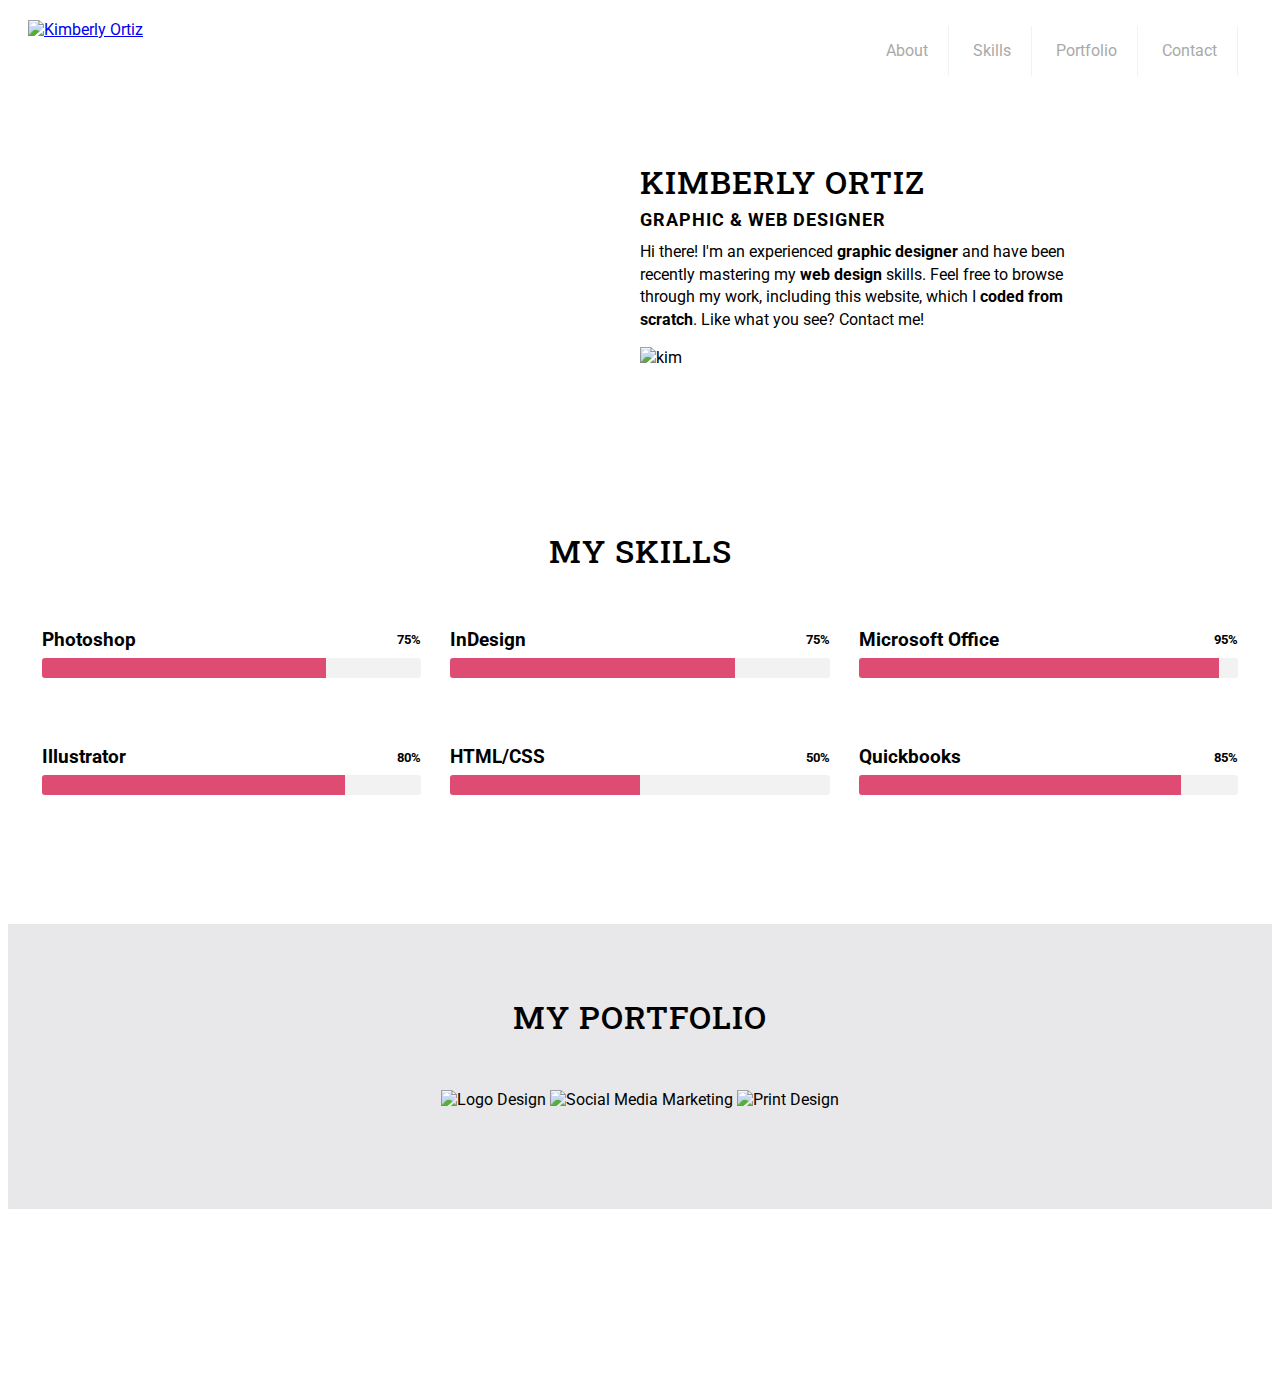
==== index.html @ 15cd3c73 "Merge pull request #1 from Julian1729/juliansedits" ====
<!DOCTYPE html>
<html>
  <head>
    <meta charset="utf-8" />
    <title>Kimberly Ortiz</title>
    <meta
      name="description"
      content="Welcome to my online site. Browse through my portfolio, see my skills and find out how to contact me!"
    />

    <link rel="shortcut icon" href="favicon.ico" type="image/x-icon" />

    <!-- <link rel="stylesheet" href="/assets/css/reset.css"> -->
    <link rel="stylesheet" href="/assets/css/webfolio.css" />

    <link
      href="https://fonts.googleapis.com/css?family=Roboto"
      rel="stylesheet"
    />

    <link
    href="https://fonts.googleapis.com/css?family=Roboto+Slab:100,300,400,500,700"
    /rel="stylesheet">

    <meta name="theme-color" content="#fafafa" />
    <!-- ^ what's this? -->
  </head>

  <body>
    <div id="site-wrapper">
      <header>
        <div id="top_bar" class="top_bar">
          <div class="logo">
            <a href="/">
              <img
                src="http://kimberlyortiz.com/wp-content/uploads/2020/04/KimHeader.png"
                title="Kimberly Ortiz"
                height="60px"
                alt="Kimberly Ortiz"
              />
            </a>
          </div>
          <div class="menu_wrapper">
            <nav id="menu">
              <ul class="main_menu">
                <li class="menu_item">
                  <a href="#about">
                    <span>About</span>
                  </a>
                </li>
                <li class="menu_item">
                  <a href="#skills">
                    <span>Skills</span>
                  </a>
                </li>
                <li class="menu_item">
                  <a href="#portfolio">
                    <span>Portfolio</span>
                  </a>
                </li>

                <li>
                  <a href="#contact">
                    <span>Contact</span>
                  </a>
                </li>
              </ul>
            </nav>
          </div>
        </div>
      </header>

      <div id="content">
        <div class="sections_group">
          <div class="about" id="about">
            <div class="parallax_text">
              <h1>KIMBERLY ORTIZ</h1>
              <h2>GRAPHIC & WEB DESIGNER</h2>
              <p>
                Hi there! I'm an experienced
                <b>graphic designer</b>
                and have been recently mastering my
                <b>web design</b>
                skills. Feel free to browse through my work, including this
                website, which I
                <b>coded from scratch</b>. Like what you see? Contact me!
              </p>
              <img
                src="http://kimberlyortiz.com/wp-content/uploads/2020/04/KimSignature.png"
                alt="kim"
                class="signature"
              />
            </div>
            <div class="parallax"></div>
          </div>

          <div
            class="my_skills"
            id="skills"
            style="padding-bottom:50px; padding-top:50px;"
          >
            <h1>MY SKILLS</h1>
            <div class="skills_section">
              <div class="skills_column">
                <ul class="skills_bars">
                  <li>
                    <h3>Photoshop</h3>
                    <h5 class="percent">75%</h5>
                    <div class="bar">
                      <span class="progress75" style="width:75%;"></span>
                    </div>
                  </li>
                  <li>
                    <h3>Illustrator</h3>
                    <h5 class="percent">80%</h5>
                    <div class="bar">
                      <span class="progress80" style="width:80%;"></span>
                    </div>
                  </li>
                </ul>
              </div>
              <div class="skills_column">
                <ul class="skills_bars">
                  <li>
                    <h3>InDesign</h3>
                    <h5 class="percent">75%</h5>
                    <div class="bar">
                      <span class="progress75" style="width:75%;"></span>
                    </div>
                  </li>
                  <li>
                    <h3>HTML/CSS</h3>
                    <h5 class="percent">50%</h5>
                    <div class="bar">
                      <span class="progress50" style="width:50%;"></span>
                    </div>
                  </li>
                </ul>
              </div>
              <div class="skills_column">
                <ul class="skills_bars">
                  <li>
                    <h3>Microsoft Office</h3>
                    <h5 class="percent">95%</h5>
                    <div class="bar">
                      <span class="progress95" style="width:95%;"></span>
                    </div>
                  </li>
                  <li>
                    <h3>Quickbooks</h3>
                    <h5 class="percent">85%</h5>
                    <div class="bar">
                      <span class="progress85" style="width:85%;"></span>
                    </div>
                  </li>
                </ul>
              </div>
            </div>
          </div>
        </div>
        <div
          class="my_portfolio"
          id="portfolio"
          style="padding-bottom:100px; padding-top:50px;"
        >
          <h1>My Portfolio</h1>
          <div class="portfolio_grid">
            <div class="portfolio_container">
              <a href="www.google.com"></a>
              <img
                src="http://kimberlyortiz.com/wp-content/uploads/2020/04/PortfolioItem1.jpg"
                alt="Logo Design"
                class="portfolio_image"
              />
              <div class="portfolio_overlay">
                <div class="item_text">Logo Design</div>
              </div>
            </div>
            <div class="portfolio_container">
              <a href="www.google.com"></a>
              <img
                src="http://kimberlyortiz.com/wp-content/uploads/2020/04/PortfolioItem-2.jpg"
                alt="Social Media Marketing"
                class="portfolio_image"
              />
              <div class="portfolio_overlay">
                <div class="item_text">Social Media Marketing</div>
              </div>
            </div>
            <div class="portfolio_container">
              <a href="www.google.com"></a>
              <img
                src="http://kimberlyortiz.com/wp-content/uploads/2020/04/PortfolioItem3.jpg"
                alt="Print Design"
                class="portfolio_image"
              />
              <div class="portfolio_overlay">
                <div class="item_text">Print Design</div>
              </div>
            </div>
          </div>
        </div>
      </div>
    </div>
  </body>
</html>
---- assets/css/webfolio.css ----
* {
  font-family: "Roboto";
}

html {
  scroll-behavior: smooth;
}

ul {
  list-style: none;
  overflow: hidden;
}

.logo {
  float: left;
  padding: 20px 20px;
}

.main_menu {
  text-align: right;
  padding-right: 50px;
}

li {
  display: inline-block;
}

li a {
  text-decoration: none;
  color: #a9a9a9;
  display: block;
  text-align: center;
  padding: 20px 20px;
  border-right: solid;
  border-right-width: 1px;
  line-height: 10px;
  border-color: rgba(0, 0, 0, 0.05);
  vertical-align: center;
  margin-top: 10px;
}

li a:hover {
  color: #fff;
  background-color: #df4c73;
}

.top_bar {
  position: fixed;
  top: 0;
  width: 100%;
  background-color: white;
  z-index: 999;
}

.parallax {
  background-image: url("http://kimberlyortiz.com/wp-content/uploads/2020/04/header.jpeg  ");
  min-height: 450px;
  background-attachment: fixed;
  background-position: center;
  background-repeat: no-repeat;
  background-size: cover;
  margin: 0;
}

.parallax_text {
  position: absolute;
  /* z-index: 1000; */
  /* ^ this was causing the overlap issue */
  top: 150px;
  left: 50%;
  margin-right: 15%;
  line-height: 140%;
}

h1 {
  font-family: "Roboto Slab";
  font-weight: 500;
  letter-spacing: 1px;
}

h2 {
  font: "Roboto";
  font-size: 18px;
  line-height: 10px;
  letter-spacing: 1px;
}

.signature {
  width: 100px;
}

.my_skills h1 {
  text-align: center;
}

.skills_section {
  margin-left: auto;
  margin-right: auto;
  width: 100%;
  text-align: center;
}

.skills_column {
  width: 30%;
  display: inline-block;
  position: relative;
  padding: 1%;
  padding-top: 0;
}

.skills_column ul {
  padding: 0;
}

.skills_bars ul {
  margin: 0;
  list-style: none;
}
.skills_bars li {
  width: 100%;
  padding-bottom: 50px;
}

h3 {
  margin-bottom: 7px;
  float: left;
}

.bar {
  position: relative;
  width: 100%;
  height: 20px;
  border-radius: 3px;
  overflow: hidden;
  box-sizing: border-box;
  background: rgba(0, 0, 0, 0.05);
}

h5 {
  text-align: right;
  margin-bottom: 0;
}

.progress75 {
  background-color: #df4c73;
  display: block;
  height: 100%;
  -webkit-animation: progressBar75 3s ease-in-out;
  -webkit-animation-fill-mode: both;
  -moz-animation: progressBar 3s ease-in-out;
  -moz-animation-fill-mode: both;
}

@-webkit-keyframes progressBar75 {
  0% {
    width: 0;
  }
  100% {
    width: 75%;
  }
}

@-moz-keyframes progressBar75 {
  0% {
    width: 0;
  }
  100% {
    width: 75%;
  }
}

.progress95 {
  background-color: #df4c73;
  display: block;
  height: 100%;
  -webkit-animation: progressBar95 3s ease-in-out;
  -webkit-animation-fill-mode: both;
  -moz-animation: progressBar95 3s ease-in-out;
  -moz-animation-fill-mode: both;
}

@-webkit-keyframes progressBar95 {
  0% {
    width: 0;
  }
  100% {
    width: 95%;
  }
}

@-moz-keyframes progressBar95 {
  0% {
    width: 0;
  }
  100% {
    width: 95%;
  }
}

.progress80 {
  background-color: #df4c73;
  display: block;
  height: 100%;
  -webkit-animation: progressBar80 3s ease-in-out;
  -webkit-animation-fill-mode: both;
  -moz-animation: progressBar80 3s ease-in-out;
  -moz-animation-fill-mode: both;
}

@-webkit-keyframes progressBar80 {
  0% {
    width: 0;
  }
  100% {
    width: 80%;
  }
}

@-moz-keyframes progressBar80 {
  0% {
    width: 0;
  }
  100% {
    width: 80%;
  }
}

.progress50 {
  background-color: #df4c73;
  display: block;
  height: 100%;
  -webkit-animation: progressBar50 3s ease-in-out;
  -webkit-animation-fill-mode: both;
  -moz-animation: progressBar50 3s ease-in-out;
  -moz-animation-fill-mode: both;
}

@-webkit-keyframes progressBar50 {
  0% {
    width: 0;
  }
  100% {
    width: 50%;
  }
}

@-moz-keyframes progressBar50 {
  0% {
    width: 0;
  }
  100% {
    width: 50%;
  }
}

.progress85 {
  background-color: #df4c73;
  display: block;
  height: 100%;
  -webkit-animation: progressBar85 3s ease-in-out;
  -webkit-animation-fill-mode: both;
  -moz-animation: progressBar85 3s ease-in-out;
  -moz-animation-fill-mode: both;
}

@-webkit-keyframes progressBar85 {
  0% {
    width: 0;
  }
  100% {
    width: 85%;
  }
}

@-moz-keyframes progressBar85 {
  0% {
    width: 0;
  }
  100% {
    width: 85%;
  }
}

.my_portfolio {
  background-color: #e8e8ea;
}

.my_portfolio h1 {
  text-align: center;
  text-transform: uppercase;
}

.portfolio_grid {
  width: 100%;
  margin-left: auto;
  margin-right: auto;
  text-align: center;
  padding-top: 30px;
}

.portfolio_container {
  position: relative;
  display: inline-block;
}

.portfolio_image {
  width: 100%;
  height: auto;
}

.portfolio_overlay {
  position: absolute;
  top: 0;
  bottom: 0;
  left: 0;
  right: 0;
  height: 300px;
  width: 100%;
  opacity: 0;
  transition: 0.5s ease;
  background-color: white;
}

.portfolio_container:hover .portfolio_overlay {
  opacity: 90%;
}

.item_text {
  color: black;
  font-family: "Roboto Slab";
  font-weight: 500;
  font-size: 35px;
  position: absolute;
  top: 50%;
  left: 50%;
  transform: translate(-50%, -50%);
  -ms-transform: translate(-50%, 50%);
}
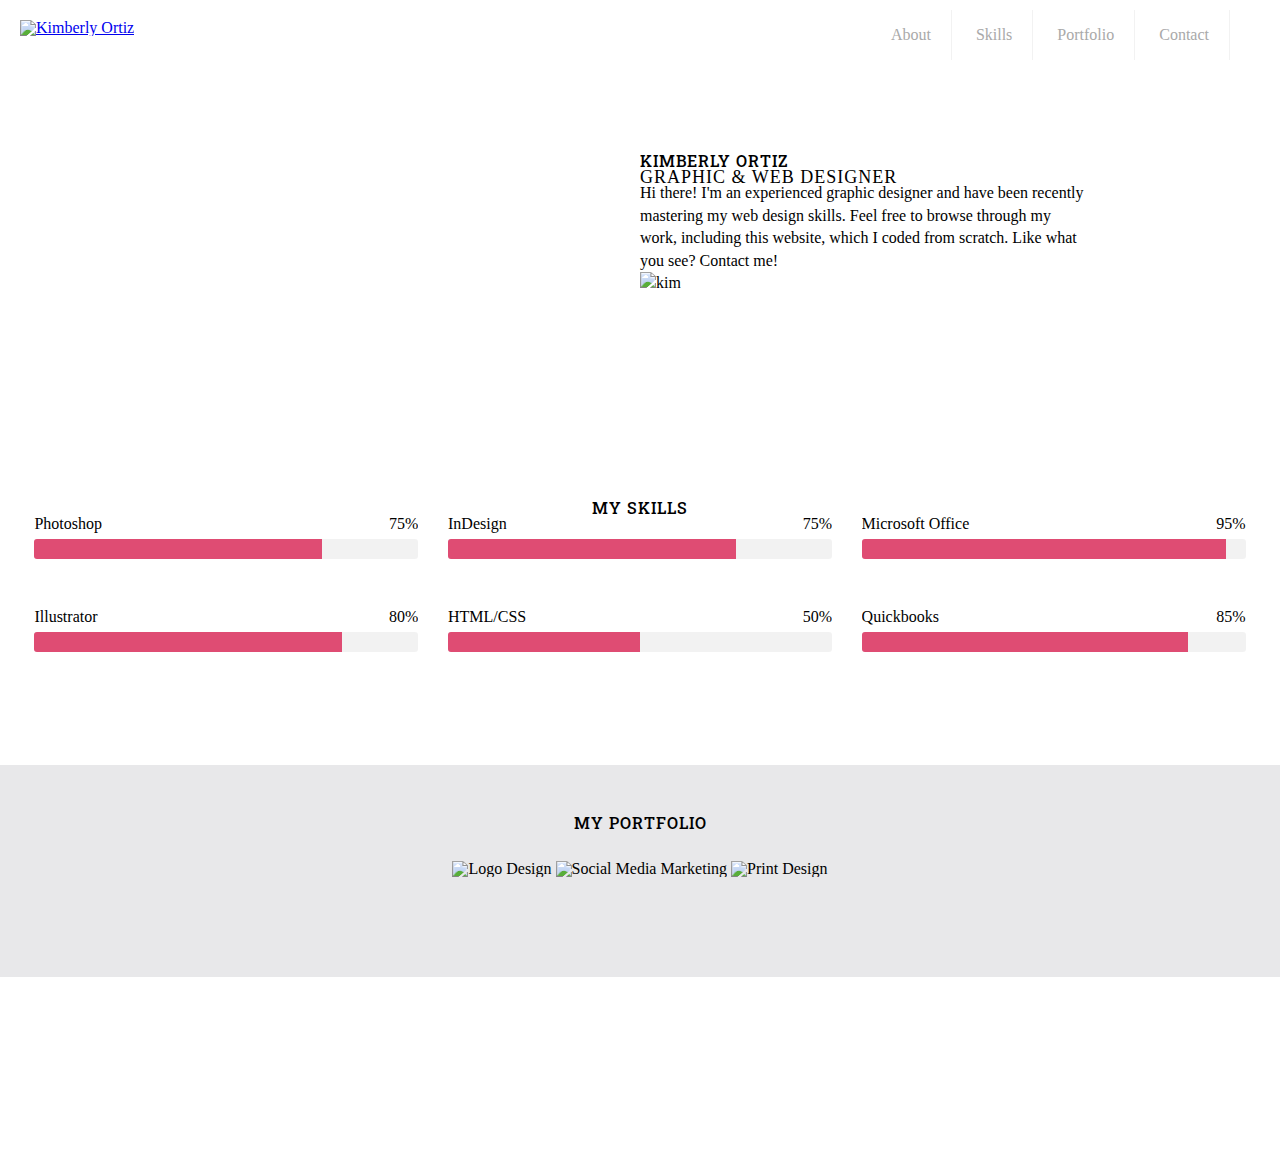
==== commit 708cdc89: "Update index.html" ====
--- a/index.html
+++ b/index.html
@@ -10,7 +10,7 @@
 
     <link rel="shortcut icon" href="favicon.ico" type="image/x-icon" />
 
-    <!-- <link rel="stylesheet" href="/assets/css/reset.css"> -->
+    <link rel="stylesheet" href="/assets/css/reset.css" />
     <link rel="stylesheet" href="/assets/css/webfolio.css" />
 
     <link
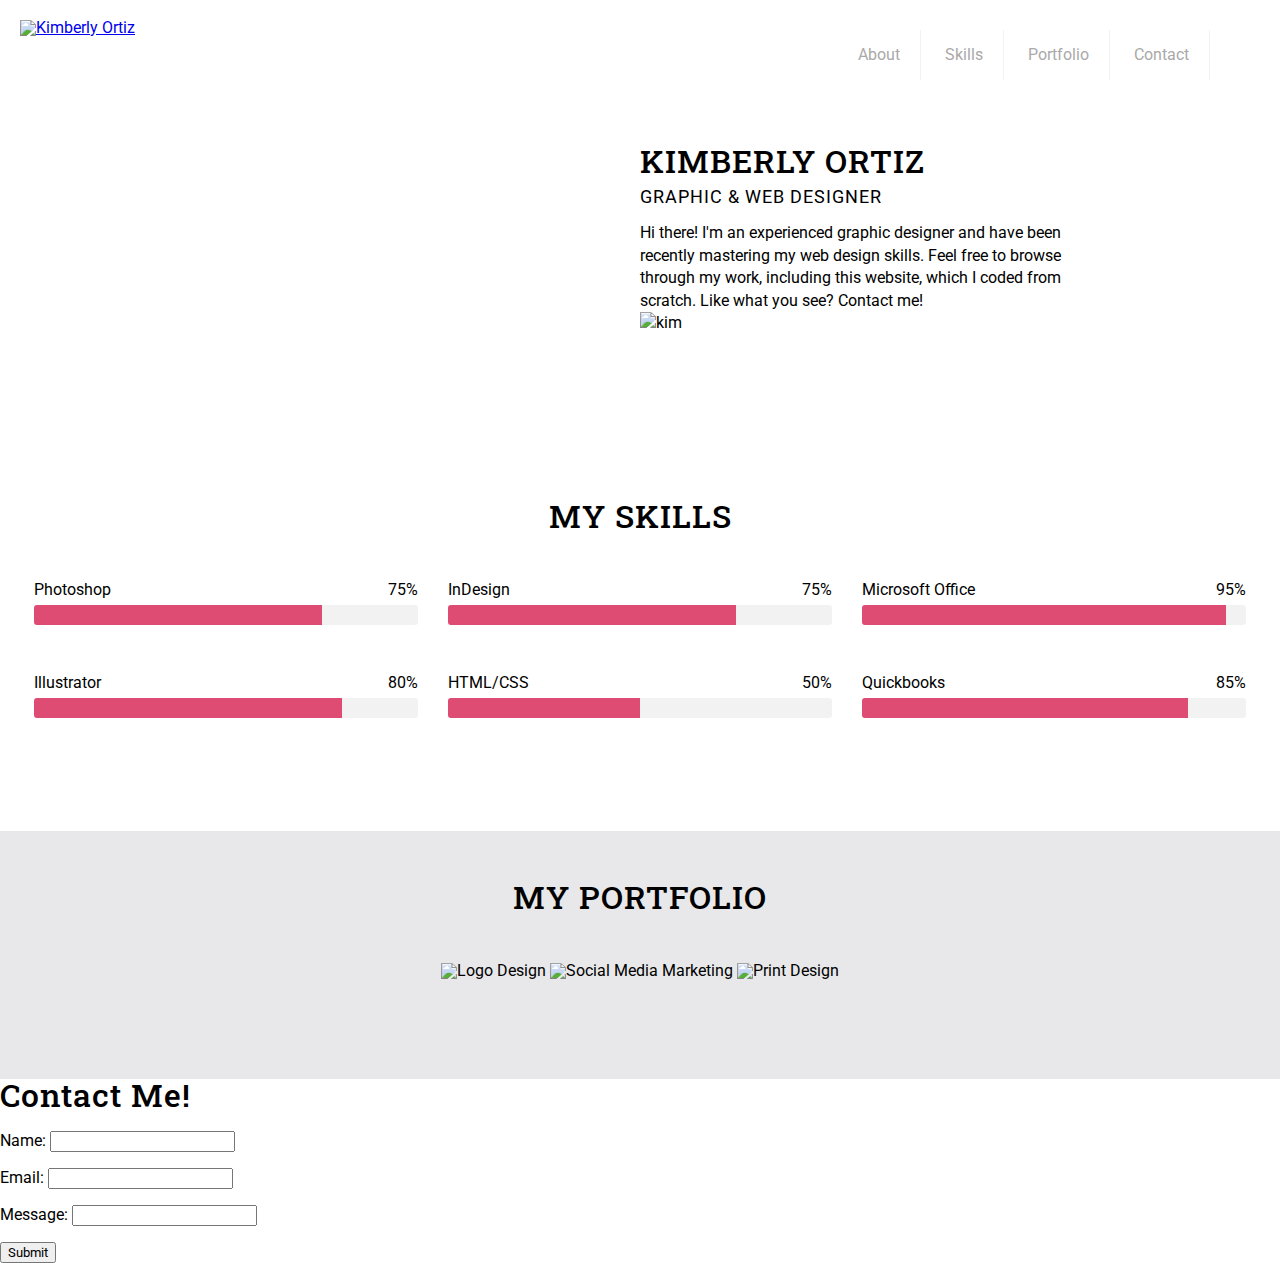
==== commit a7d11ca0: "Update index.html" ====
--- a/index.html
+++ b/index.html
@@ -1,206 +1,187 @@
 <!DOCTYPE html>
 <html>
-  <head>
-    <meta charset="utf-8" />
-    <title>Kimberly Ortiz</title>
-    <meta
-      name="description"
-      content="Welcome to my online site. Browse through my portfolio, see my skills and find out how to contact me!"
-    />
 
-    <link rel="shortcut icon" href="favicon.ico" type="image/x-icon" />
+<head>
+  <meta charset="utf-8" />
+  <title>Kimberly Ortiz</title>
+  <meta name="description" content="Welcome to my online site. Browse through my portfolio, see my skills and find out how to contact me!" />
 
-    <link rel="stylesheet" href="/assets/css/reset.css" />
-    <link rel="stylesheet" href="/assets/css/webfolio.css" />
+  <link rel="shortcut icon" href="favicon.ico" type="image/x-icon" />
 
-    <link
-      href="https://fonts.googleapis.com/css?family=Roboto"
-      rel="stylesheet"
-    />
+  <link rel="stylesheet" href="/assets/css/reset.css" />
+  <link rel="stylesheet" href="/assets/css/webfolio.css" />
 
-    <link
-    href="https://fonts.googleapis.com/css?family=Roboto+Slab:100,300,400,500,700"
-    /rel="stylesheet">
+  <link href="https://fonts.googleapis.com/css?family=Roboto" rel="stylesheet" />
 
-    <meta name="theme-color" content="#fafafa" />
-    <!-- ^ what's this? -->
-  </head>
+  <link href="https://fonts.googleapis.com/css?family=Roboto+Slab:100,300,400,500,700" /rel="stylesheet">
 
-  <body>
-    <div id="site-wrapper">
-      <header>
-        <div id="top_bar" class="top_bar">
-          <div class="logo">
-            <a href="/">
-              <img
-                src="http://kimberlyortiz.com/wp-content/uploads/2020/04/KimHeader.png"
-                title="Kimberly Ortiz"
-                height="60px"
-                alt="Kimberly Ortiz"
-              />
-            </a>
+  <meta name="theme-color" content="#fafafa" />
+
+</head>
+
+<body>
+  <div id="site-wrapper">
+    <header>
+      <div id="top_bar" class="top_bar">
+        <div class="logo">
+          <a href="/">
+            <img src="http://kimberlyortiz.com/wp-content/uploads/2020/04/KimHeader.png" title="Kimberly Ortiz" height="60px" alt="Kimberly Ortiz" />
+          </a>
+        </div>
+        <div class="menu_wrapper">
+          <nav id="menu">
+            <ul class="main_menu">
+              <li class="menu_item">
+                <a href="#about">
+                  <span>About</span>
+                </a>
+              </li>
+              <li class="menu_item">
+                <a href="#skills">
+                  <span>Skills</span>
+                </a>
+              </li>
+              <li class="menu_item">
+                <a href="#portfolio">
+                  <span>Portfolio</span>
+                </a>
+              </li>
+
+              <li>
+                <a href="#contact">
+                  <span>Contact</span>
+                </a>
+              </li>
+            </ul>
+          </nav>
+        </div>
+      </div>
+    </header>
+
+    <div id="content">
+      <div class="sections_group">
+        <div class="about" id="about">
+          <div class="parallax_text">
+            <h1>KIMBERLY ORTIZ</h1>
+            <h2>GRAPHIC & WEB DESIGNER</h2>
+            <p>
+              Hi there! I'm an experienced
+              <b>graphic designer</b>
+              and have been recently mastering my
+              <b>web design</b>
+              skills. Feel free to browse through my work, including this
+              website, which I
+              <b>coded from scratch</b>. Like what you see? Contact me!
+            </p>
+            <img src="http://kimberlyortiz.com/wp-content/uploads/2020/04/KimSignature.png" alt="kim" class="signature" />
           </div>
-          <div class="menu_wrapper">
-            <nav id="menu">
-              <ul class="main_menu">
-                <li class="menu_item">
-                  <a href="#about">
-                    <span>About</span>
-                  </a>
+          <div class="parallax"></div>
+        </div>
+
+        <div class="my_skills" id="skills" style="padding-bottom:50px; padding-top:50px;">
+          <h1>MY SKILLS</h1>
+          <div class="skills_section">
+            <div class="skills_column">
+              <ul class="skills_bars">
+                <li>
+                  <h3>Photoshop</h3>
+                  <h5 class="percent">75%</h5>
+                  <div class="bar">
+                    <span class="progress75" style="width:75%;"></span>
+                  </div>
                 </li>
-                <li class="menu_item">
-                  <a href="#skills">
-                    <span>Skills</span>
-                  </a>
-                </li>
-                <li class="menu_item">
-                  <a href="#portfolio">
-                    <span>Portfolio</span>
-                  </a>
-                </li>
-
                 <li>
-                  <a href="#contact">
-                    <span>Contact</span>
-                  </a>
+                  <h3>Illustrator</h3>
+                  <h5 class="percent">80%</h5>
+                  <div class="bar">
+                    <span class="progress80" style="width:80%;"></span>
+                  </div>
                 </li>
               </ul>
-            </nav>
-          </div>
-        </div>
-      </header>
-
-      <div id="content">
-        <div class="sections_group">
-          <div class="about" id="about">
-            <div class="parallax_text">
-              <h1>KIMBERLY ORTIZ</h1>
-              <h2>GRAPHIC & WEB DESIGNER</h2>
-              <p>
-                Hi there! I'm an experienced
-                <b>graphic designer</b>
-                and have been recently mastering my
-                <b>web design</b>
-                skills. Feel free to browse through my work, including this
-                website, which I
-                <b>coded from scratch</b>. Like what you see? Contact me!
-              </p>
-              <img
-                src="http://kimberlyortiz.com/wp-content/uploads/2020/04/KimSignature.png"
-                alt="kim"
-                class="signature"
-              />
             </div>
-            <div class="parallax"></div>
-          </div>
-
-          <div
-            class="my_skills"
-            id="skills"
-            style="padding-bottom:50px; padding-top:50px;"
-          >
-            <h1>MY SKILLS</h1>
-            <div class="skills_section">
-              <div class="skills_column">
-                <ul class="skills_bars">
-                  <li>
-                    <h3>Photoshop</h3>
-                    <h5 class="percent">75%</h5>
-                    <div class="bar">
-                      <span class="progress75" style="width:75%;"></span>
-                    </div>
-                  </li>
-                  <li>
-                    <h3>Illustrator</h3>
-                    <h5 class="percent">80%</h5>
-                    <div class="bar">
-                      <span class="progress80" style="width:80%;"></span>
-                    </div>
-                  </li>
-                </ul>
-              </div>
-              <div class="skills_column">
-                <ul class="skills_bars">
-                  <li>
-                    <h3>InDesign</h3>
-                    <h5 class="percent">75%</h5>
-                    <div class="bar">
-                      <span class="progress75" style="width:75%;"></span>
-                    </div>
-                  </li>
-                  <li>
-                    <h3>HTML/CSS</h3>
-                    <h5 class="percent">50%</h5>
-                    <div class="bar">
-                      <span class="progress50" style="width:50%;"></span>
-                    </div>
-                  </li>
-                </ul>
-              </div>
-              <div class="skills_column">
-                <ul class="skills_bars">
-                  <li>
-                    <h3>Microsoft Office</h3>
-                    <h5 class="percent">95%</h5>
-                    <div class="bar">
-                      <span class="progress95" style="width:95%;"></span>
-                    </div>
-                  </li>
-                  <li>
-                    <h3>Quickbooks</h3>
-                    <h5 class="percent">85%</h5>
-                    <div class="bar">
-                      <span class="progress85" style="width:85%;"></span>
-                    </div>
-                  </li>
-                </ul>
-              </div>
+            <div class="skills_column">
+              <ul class="skills_bars">
+                <li>
+                  <h3>InDesign</h3>
+                  <h5 class="percent">75%</h5>
+                  <div class="bar">
+                    <span class="progress75" style="width:75%;"></span>
+                  </div>
+                </li>
+                <li>
+                  <h3>HTML/CSS</h3>
+                  <h5 class="percent">50%</h5>
+                  <div class="bar">
+                    <span class="progress50" style="width:50%;"></span>
+                  </div>
+                </li>
+              </ul>
+            </div>
+            <div class="skills_column">
+              <ul class="skills_bars">
+                <li>
+                  <h3>Microsoft Office</h3>
+                  <h5 class="percent">95%</h5>
+                  <div class="bar">
+                    <span class="progress95" style="width:95%;"></span>
+                  </div>
+                </li>
+                <li>
+                  <h3>Quickbooks</h3>
+                  <h5 class="percent">85%</h5>
+                  <div class="bar">
+                    <span class="progress85" style="width:85%;"></span>
+                  </div>
+                </li>
+              </ul>
             </div>
           </div>
         </div>
-        <div
-          class="my_portfolio"
-          id="portfolio"
-          style="padding-bottom:100px; padding-top:50px;"
-        >
+
+        <div class="my_portfolio" id="portfolio" style="padding-bottom:100px; padding-top:50px;">
           <h1>My Portfolio</h1>
           <div class="portfolio_grid">
             <div class="portfolio_container">
               <a href="www.google.com"></a>
-              <img
-                src="http://kimberlyortiz.com/wp-content/uploads/2020/04/PortfolioItem1.jpg"
-                alt="Logo Design"
-                class="portfolio_image"
-              />
+              <img src="http://kimberlyortiz.com/wp-content/uploads/2020/04/PortfolioItem1.jpg" alt="Logo Design" class="portfolio_image" />
               <div class="portfolio_overlay">
                 <div class="item_text">Logo Design</div>
               </div>
             </div>
             <div class="portfolio_container">
               <a href="www.google.com"></a>
-              <img
-                src="http://kimberlyortiz.com/wp-content/uploads/2020/04/PortfolioItem-2.jpg"
-                alt="Social Media Marketing"
-                class="portfolio_image"
-              />
+              <img src="http://kimberlyortiz.com/wp-content/uploads/2020/04/PortfolioItem-2.jpg" alt="Social Media Marketing" class="portfolio_image" />
               <div class="portfolio_overlay">
                 <div class="item_text">Social Media Marketing</div>
               </div>
             </div>
             <div class="portfolio_container">
               <a href="www.google.com"></a>
-              <img
-                src="http://kimberlyortiz.com/wp-content/uploads/2020/04/PortfolioItem3.jpg"
-                alt="Print Design"
-                class="portfolio_image"
-              />
+              <img src="http://kimberlyortiz.com/wp-content/uploads/2020/04/PortfolioItem3.jpg" alt="Print Design" class="portfolio_image" />
               <div class="portfolio_overlay">
                 <div class="item_text">Print Design</div>
               </div>
             </div>
           </div>
         </div>
+
+        <div class="contact" id="contact">
+          <h1>Contact Me!</h1>
+
+          <form action="/action_page.php" method="post" target="_blank">
+            <label for="name">Name:</label>
+            <input type="text" id="name" name="name"><br><br>
+            <label for="email">Email:</label>
+            <input type="email" id="email" name="email"><br><br>
+            <label for="message">Message:</label>
+            <input type="text" id="message" name="message"><br><br>
+            <input type="submit" value="Submit">
+          </form>
+
+        </div>
+
       </div>
     </div>
-  </body>
+</body>
+
 </html>
--- a/assets/css/webfolio.css
+++ b/assets/css/webfolio.css
@@ -1,5 +1,28 @@
 * {
   font-family: "Roboto";
+}
+
+body {
+  font-family: "Roboto"
+}
+
+h1 {
+  font-family: "Roboto Slab";
+  font-size: 32px;
+  font-weight: 500;
+  letter-spacing: 1px;
+  padding-bottom: 20px;
+}
+
+h2 {
+  font-size: 18px;
+  line-height: 10px;
+  letter-spacing: 1px;
+  padding-bottom: 20px;
+}
+
+h3 {
+  margin-bottom: 7px;
 }
 
 html {
@@ -14,6 +37,10 @@
 .logo {
   float: left;
   padding: 20px 20px;
+}
+
+.menu_wrapper {
+  padding:20px;
 }
 
 .main_menu {
@@ -64,8 +91,6 @@
 
 .parallax_text {
   position: absolute;
-  /* z-index: 1000; */
-  /* ^ this was causing the overlap issue */
   top: 150px;
   left: 50%;
   margin-right: 15%;
@@ -98,6 +123,7 @@
   margin-right: auto;
   width: 100%;
   text-align: center;
+  padding-top: 30px;
 }
 
 .skills_column {
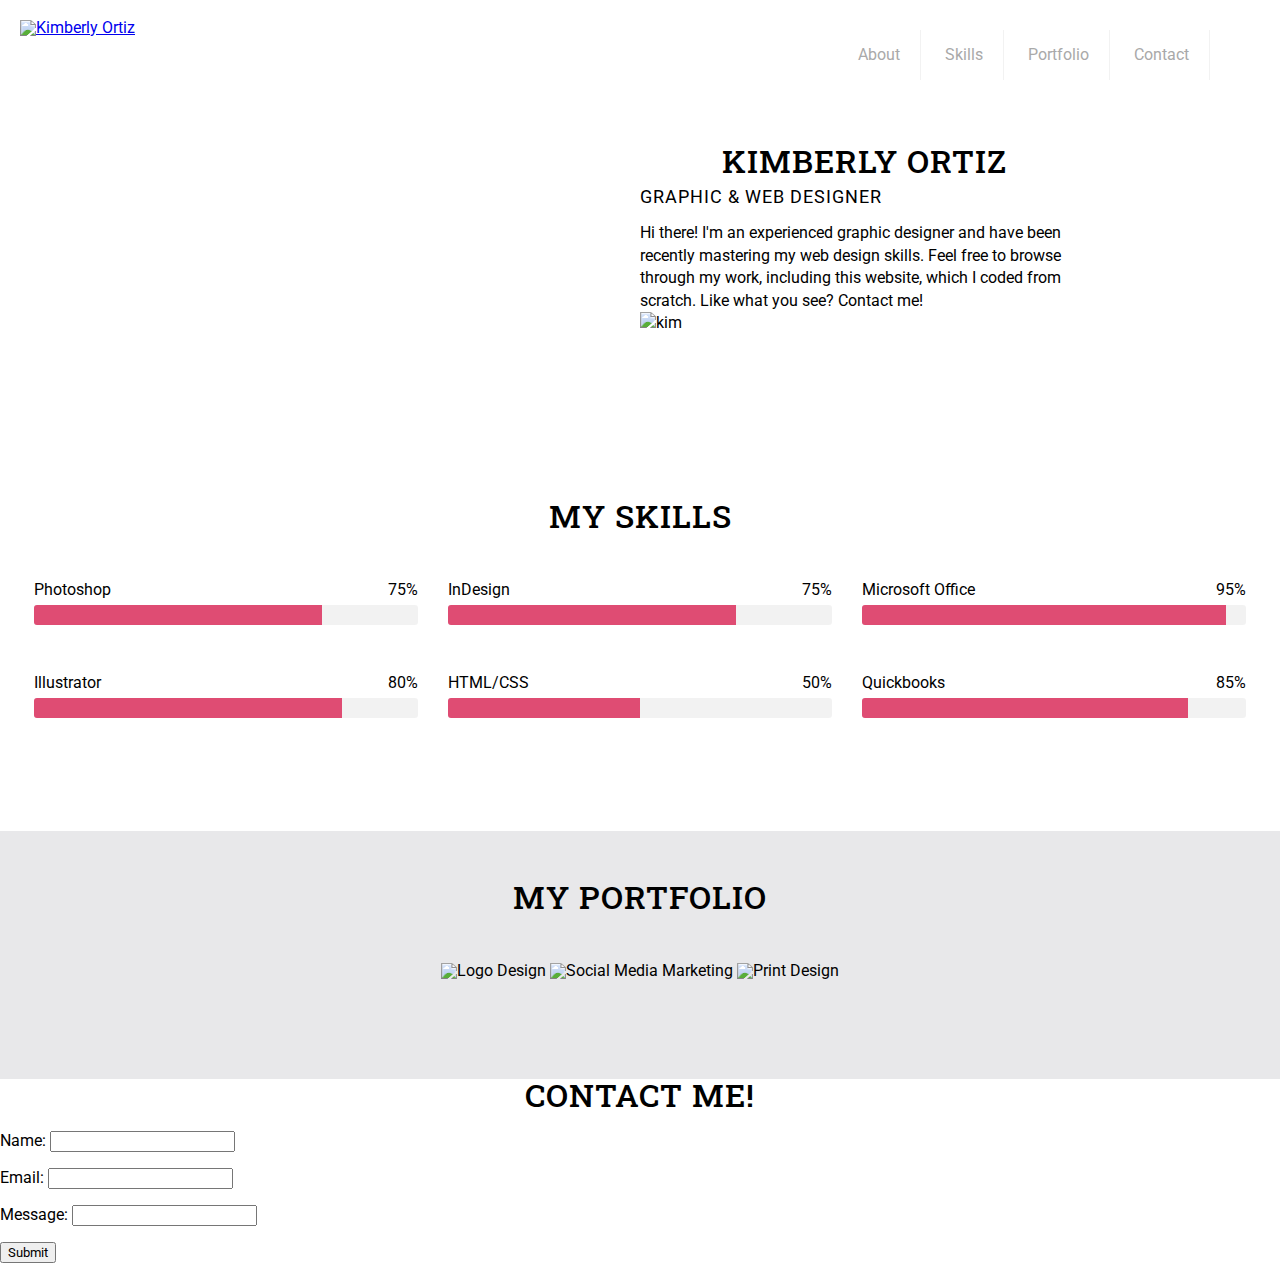
==== commit 182384d0: "Update index.html" ====
--- a/index.html
+++ b/index.html
@@ -79,7 +79,7 @@
         </div>
 
         <div class="my_skills" id="skills" style="padding-bottom:50px; padding-top:50px;">
-          <h1>MY SKILLS</h1>
+          <h1>My Skills</h1>
           <div class="skills_section">
             <div class="skills_column">
               <ul class="skills_bars">
--- a/assets/css/webfolio.css
+++ b/assets/css/webfolio.css
@@ -12,6 +12,8 @@
   font-weight: 500;
   letter-spacing: 1px;
   padding-bottom: 20px;
+  text-align: center !important;
+  text-transform: uppercase !important;
 }
 
 h2 {
@@ -40,7 +42,7 @@
 }
 
 .menu_wrapper {
-  padding:20px;
+  padding: 20px;
 }
 
 .main_menu {
@@ -79,6 +81,10 @@
   z-index: 999;
 }
 
+.parallax_text h1 {
+  text-align: left;
+}
+
 .parallax {
   background-image: url("http://kimberlyortiz.com/wp-content/uploads/2020/04/header.jpeg  ");
   min-height: 450px;
@@ -97,12 +103,6 @@
   line-height: 140%;
 }
 
-h1 {
-  font-family: "Roboto Slab";
-  font-weight: 500;
-  letter-spacing: 1px;
-}
-
 h2 {
   font: "Roboto";
   font-size: 18px;
@@ -112,10 +112,6 @@
 
 .signature {
   width: 100px;
-}
-
-.my_skills h1 {
-  text-align: center;
 }
 
 .skills_section {
@@ -142,6 +138,7 @@
   margin: 0;
   list-style: none;
 }
+
 .skills_bars li {
   width: 100%;
   padding-bottom: 50px;
@@ -181,6 +178,7 @@
   0% {
     width: 0;
   }
+
   100% {
     width: 75%;
   }
@@ -190,6 +188,7 @@
   0% {
     width: 0;
   }
+
   100% {
     width: 75%;
   }
@@ -209,6 +208,7 @@
   0% {
     width: 0;
   }
+
   100% {
     width: 95%;
   }
@@ -218,6 +218,7 @@
   0% {
     width: 0;
   }
+
   100% {
     width: 95%;
   }
@@ -237,6 +238,7 @@
   0% {
     width: 0;
   }
+
   100% {
     width: 80%;
   }
@@ -246,6 +248,7 @@
   0% {
     width: 0;
   }
+
   100% {
     width: 80%;
   }
@@ -265,6 +268,7 @@
   0% {
     width: 0;
   }
+
   100% {
     width: 50%;
   }
@@ -274,6 +278,7 @@
   0% {
     width: 0;
   }
+
   100% {
     width: 50%;
   }
@@ -293,6 +298,7 @@
   0% {
     width: 0;
   }
+
   100% {
     width: 85%;
   }
@@ -302,6 +308,7 @@
   0% {
     width: 0;
   }
+
   100% {
     width: 85%;
   }
@@ -309,11 +316,6 @@
 
 .my_portfolio {
   background-color: #e8e8ea;
-}
-
-.my_portfolio h1 {
-  text-align: center;
-  text-transform: uppercase;
 }
 
 .portfolio_grid {
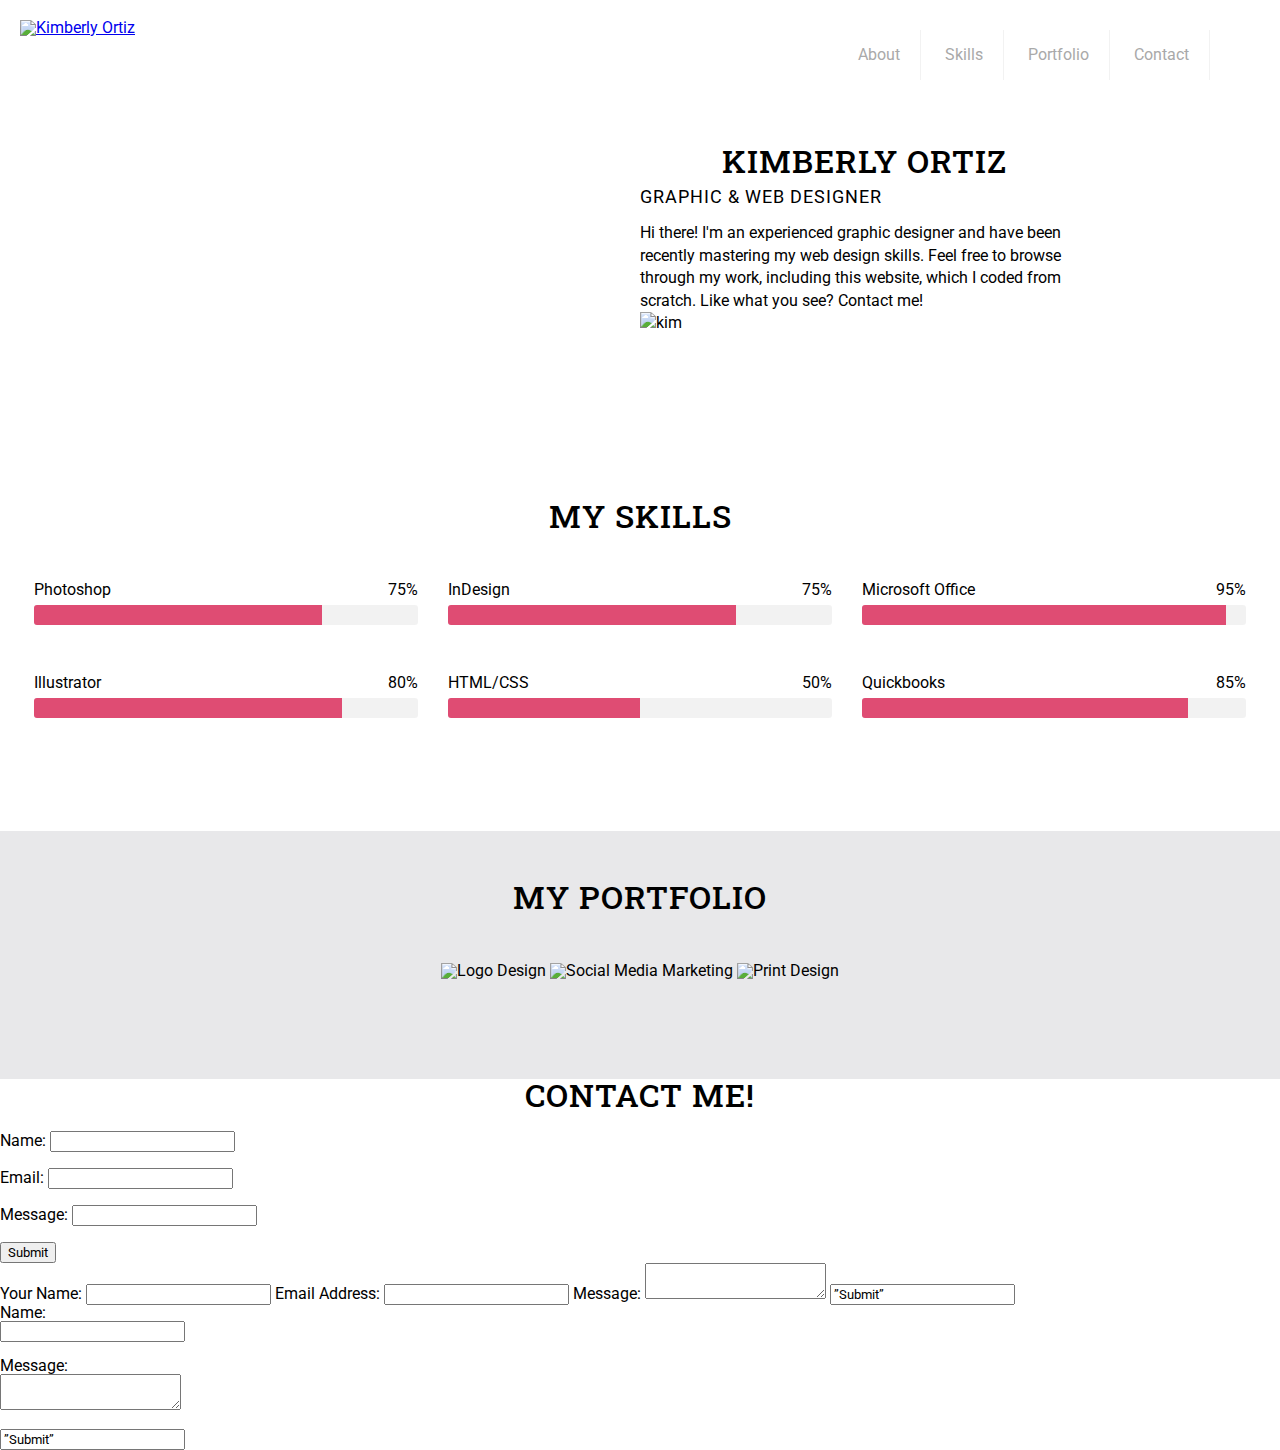
==== commit 9a9b6a5b: "add form" ====
--- a/index.html
+++ b/index.html
@@ -167,7 +167,69 @@
 
         <div class="contact" id="contact">
           <h1>Contact Me!</h1>
-
+          <script language=”JavaScript”>
+
+var frmvalidator = new Validator(“contactform”); frmvalidator.addValidation(“name”,”req”,”Please provide your name”); frmvalidator.addValidation(“email”,”req”,”Please provide your email”); frmvalidator.addValidation(“email”,”email”, “Please enter a valid email address”); </script>
+         <?php
+
+$errors = ”;
+
+$myemail = ‘yourname@website.com’;//<—–Put Your email address here. if(empty($_POST[‘name’]) ||
+
+empty($_POST[’email’]) ||
+
+empty($_POST[‘message’]))
+
+{
+
+$errors .= “\n Error: all fields are required”;
+
+}
+
+$name = $_POST[‘name’];
+
+$email_address = $_POST[’email’];
+
+$message = $_POST[‘message’];
+
+if (!preg_match(
+
+“/^[_a-z0-9-]+(\.[_a-z0-9-]+)*@[a-z0-9-]+(\.[a-z0-9-]+)*(\.[a-z]{2,3})$/i”, $email_address))
+
+{
+
+$errors .= “\n Error: Invalid email address”;
+
+}
+
+if( empty($errors))
+
+{
+
+$to = $myemail;
+
+$email_subject = “Contact form submission: $name”;
+
+$email_body = “You have received a new message. “.
+
+” Here are the details:\n Name: $name \n “.
+
+“Email: $email_address\n Message \n $message”;
+
+$headers = “From: $myemail\n”;
+
+$headers .= “Reply-To: $email_address”;
+
+mail($to,$email_subject,$email_body,$headers);
+
+//redirect to the ‘thank you’ page
+
+header(‘Location: contact-form-thank-you.html’);
+
+}
+
+?>
+          
           <form action="/action_page.php" method="post" target="_blank">
             <label for="name">Name:</label>
             <input type="text" id="name" name="name"><br><br>
@@ -177,6 +239,24 @@
             <input type="text" id="message" name="message"><br><br>
             <input type="submit" value="Submit">
           </form>
+          
+          <form action=”mailto:contact@yourdomain.com” method=”POST” enctype=”multipart/form-data” name=”EmailTestForm”>
+          <form method=”post” name=”contact_form” action=”contact-form-handler.php”> Your Name: <input type=”text” name=”name”> Email Address:
+
+<input type=”text” name=”email”> Message:
+
+<textarea name=”message”></textarea>
+
+<input type=”submit” value=”Submit”>
+
+</form>
+Name:<br>
+
+<input type=”text” size=”24″ name=”VisitorName”><br><br>
+
+Message:<br> <textarea name=”VisitorComment” rows=”4″ cols=”20″>
+
+</textarea><br><br> <input type=”submit” value=”Submit”> </form>
 
         </div>
 
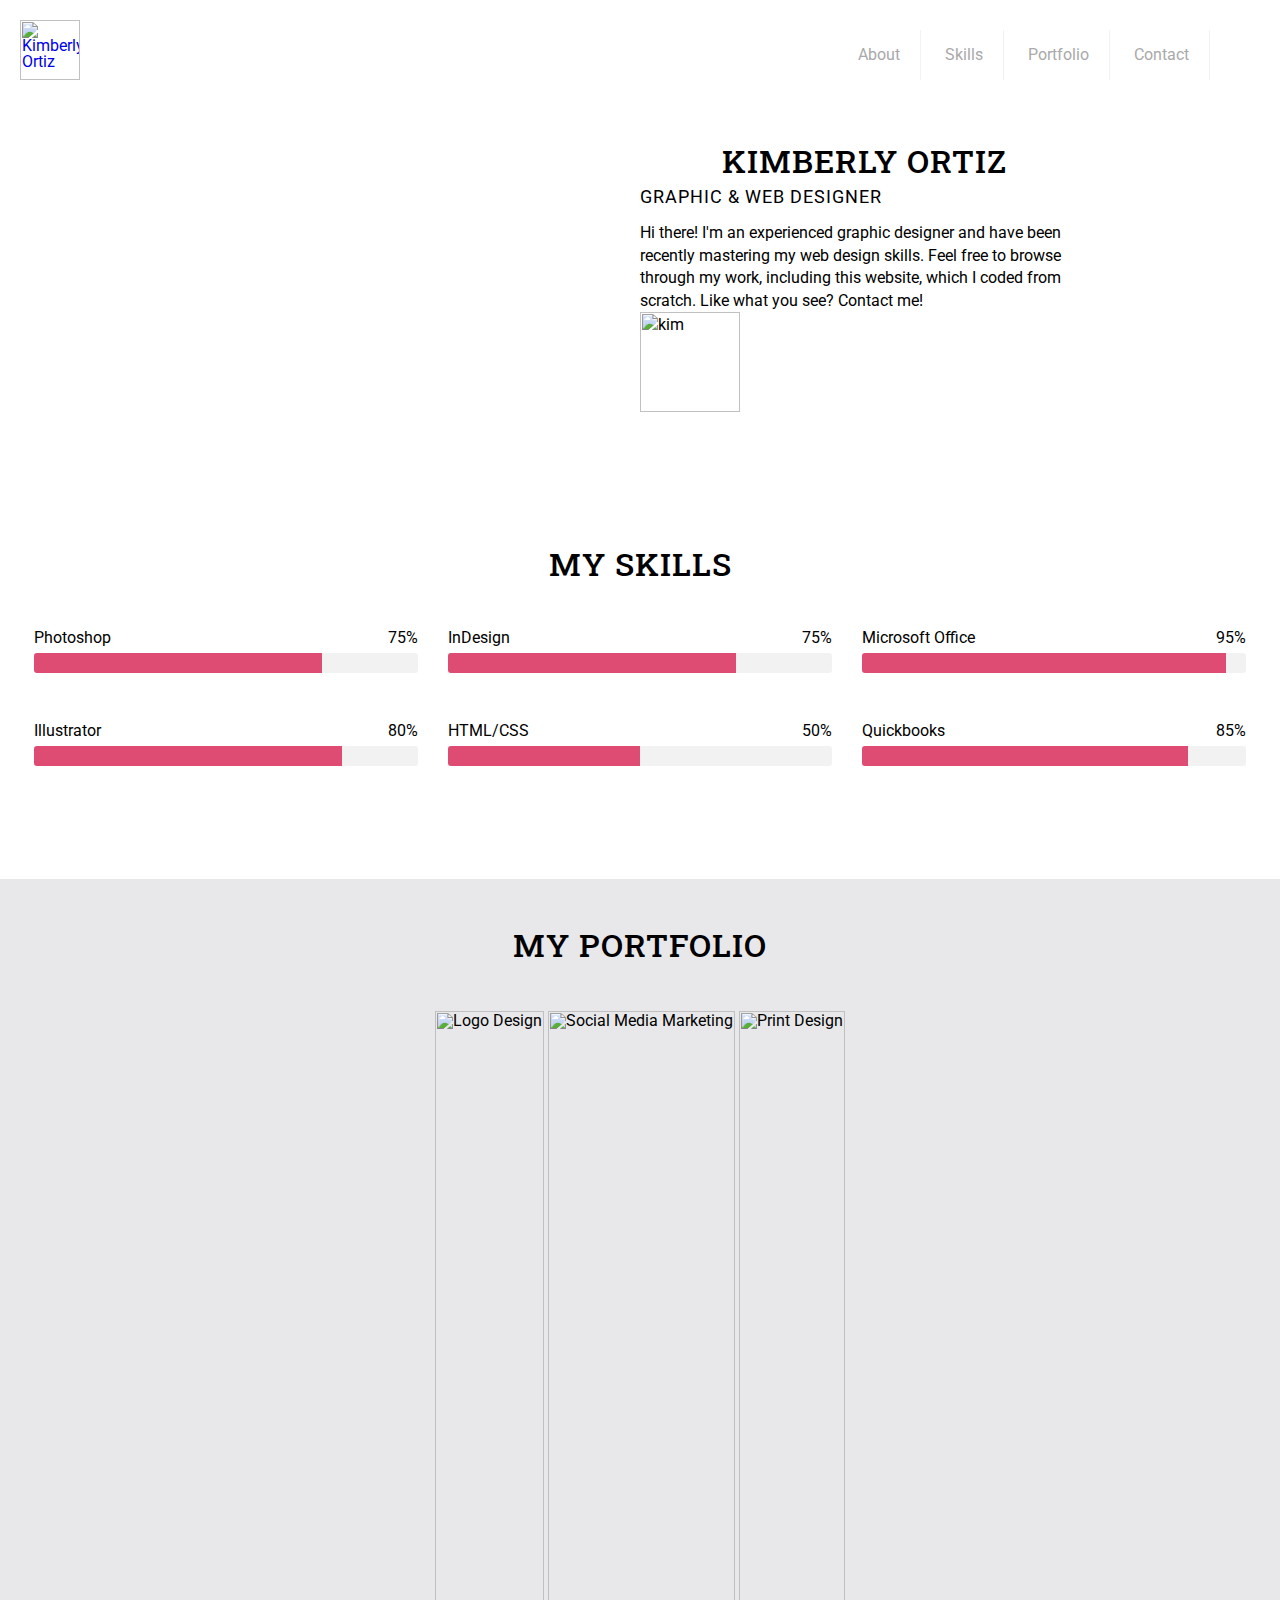
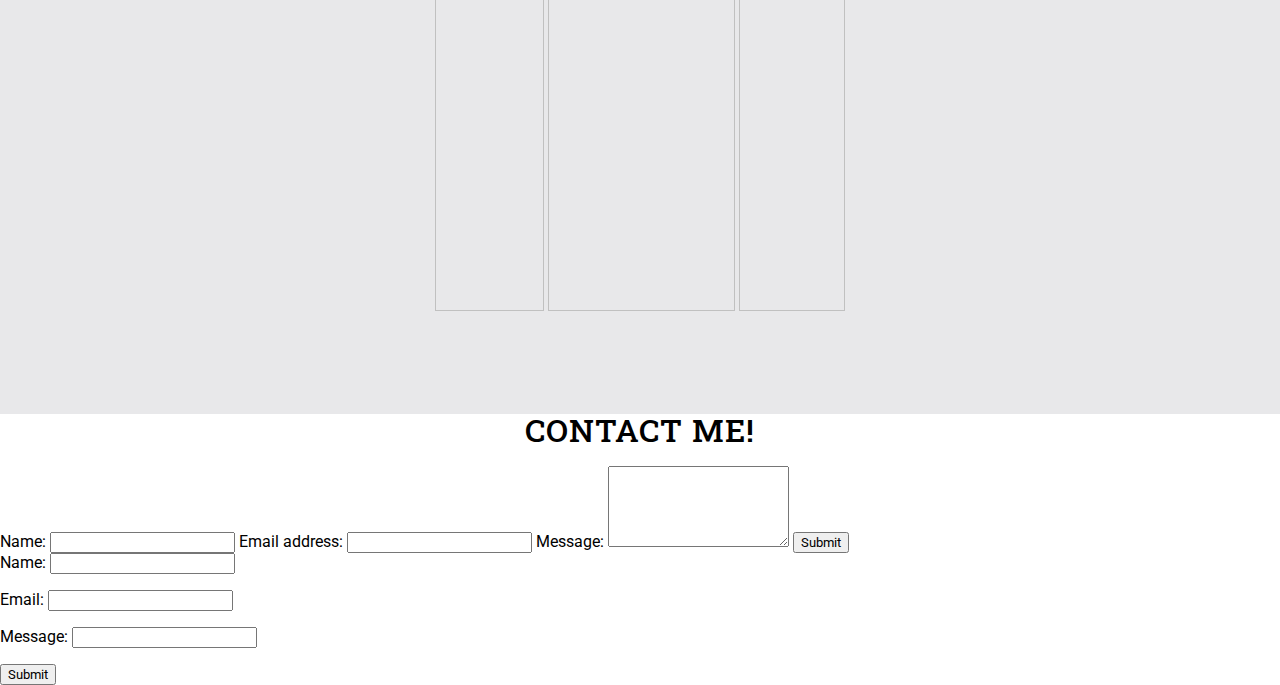
==== commit 095a41c0: "update form" ====
--- a/index.html
+++ b/index.html
@@ -1,3 +1,21 @@
+<?php
+
+if($_POST["submit"]) {
+    $recipient="kimortiz917@gmail.com";
+    $subject="Form to email message";
+    $sender=$_POST["sender"];
+    $senderEmail=$_POST["senderEmail"];
+    $message=$_POST["message"];
+
+    $mailBody="Name: $sender\nEmail: $senderEmail\n\n$message";
+
+    mail($recipient, $subject, $mailBody, "From: $sender <$senderEmail>");
+
+    $thankYou="<p>Thank you! Your message has been sent.</p>";
+}
+
+?>
+
 <!DOCTYPE html>
 <html>
 
@@ -167,68 +185,22 @@
 
         <div class="contact" id="contact">
           <h1>Contact Me!</h1>
-          <script language=”JavaScript”>
-
-var frmvalidator = new Validator(“contactform”); frmvalidator.addValidation(“name”,”req”,”Please provide your name”); frmvalidator.addValidation(“email”,”req”,”Please provide your email”); frmvalidator.addValidation(“email”,”email”, “Please enter a valid email address”); </script>
-         <?php
-
-$errors = ”;
-
-$myemail = ‘yourname@website.com’;//<—–Put Your email address here. if(empty($_POST[‘name’]) ||
-
-empty($_POST[’email’]) ||
-
-empty($_POST[‘message’]))
-
-{
-
-$errors .= “\n Error: all fields are required”;
-
-}
-
-$name = $_POST[‘name’];
-
-$email_address = $_POST[’email’];
-
-$message = $_POST[‘message’];
-
-if (!preg_match(
-
-“/^[_a-z0-9-]+(\.[_a-z0-9-]+)*@[a-z0-9-]+(\.[a-z0-9-]+)*(\.[a-z]{2,3})$/i”, $email_address))
-
-{
-
-$errors .= “\n Error: Invalid email address”;
-
-}
-
-if( empty($errors))
-
-{
-
-$to = $myemail;
-
-$email_subject = “Contact form submission: $name”;
-
-$email_body = “You have received a new message. “.
-
-” Here are the details:\n Name: $name \n “.
-
-“Email: $email_address\n Message \n $message”;
-
-$headers = “From: $myemail\n”;
-
-$headers .= “Reply-To: $email_address”;
-
-mail($to,$email_subject,$email_body,$headers);
-
-//redirect to the ‘thank you’ page
-
-header(‘Location: contact-form-thank-you.html’);
-
-}
-
-?>
+          
+              <?=$thankYou ?>
+
+    <form method="post" action="contact.php">
+        <label>Name:</label>
+        <input name="sender">
+
+        <label>Email address:</label>
+        <input name="senderEmail">
+
+        <label>Message:</label>
+        <textarea rows="5" cols="20" name="message"></textarea>
+
+        <input type="submit" name="submit">
+    </form>
+        
           
           <form action="/action_page.php" method="post" target="_blank">
             <label for="name">Name:</label>
@@ -239,24 +211,6 @@
             <input type="text" id="message" name="message"><br><br>
             <input type="submit" value="Submit">
           </form>
-          
-          <form action=”mailto:contact@yourdomain.com” method=”POST” enctype=”multipart/form-data” name=”EmailTestForm”>
-          <form method=”post” name=”contact_form” action=”contact-form-handler.php”> Your Name: <input type=”text” name=”name”> Email Address:
-
-<input type=”text” name=”email”> Message:
-
-<textarea name=”message”></textarea>
-
-<input type=”submit” value=”Submit”>
-
-</form>
-Name:<br>
-
-<input type=”text” size=”24″ name=”VisitorName”><br><br>
-
-Message:<br> <textarea name=”VisitorComment” rows=”4″ cols=”20″>
-
-</textarea><br><br> <input type=”submit” value=”Submit”> </form>
 
         </div>
 
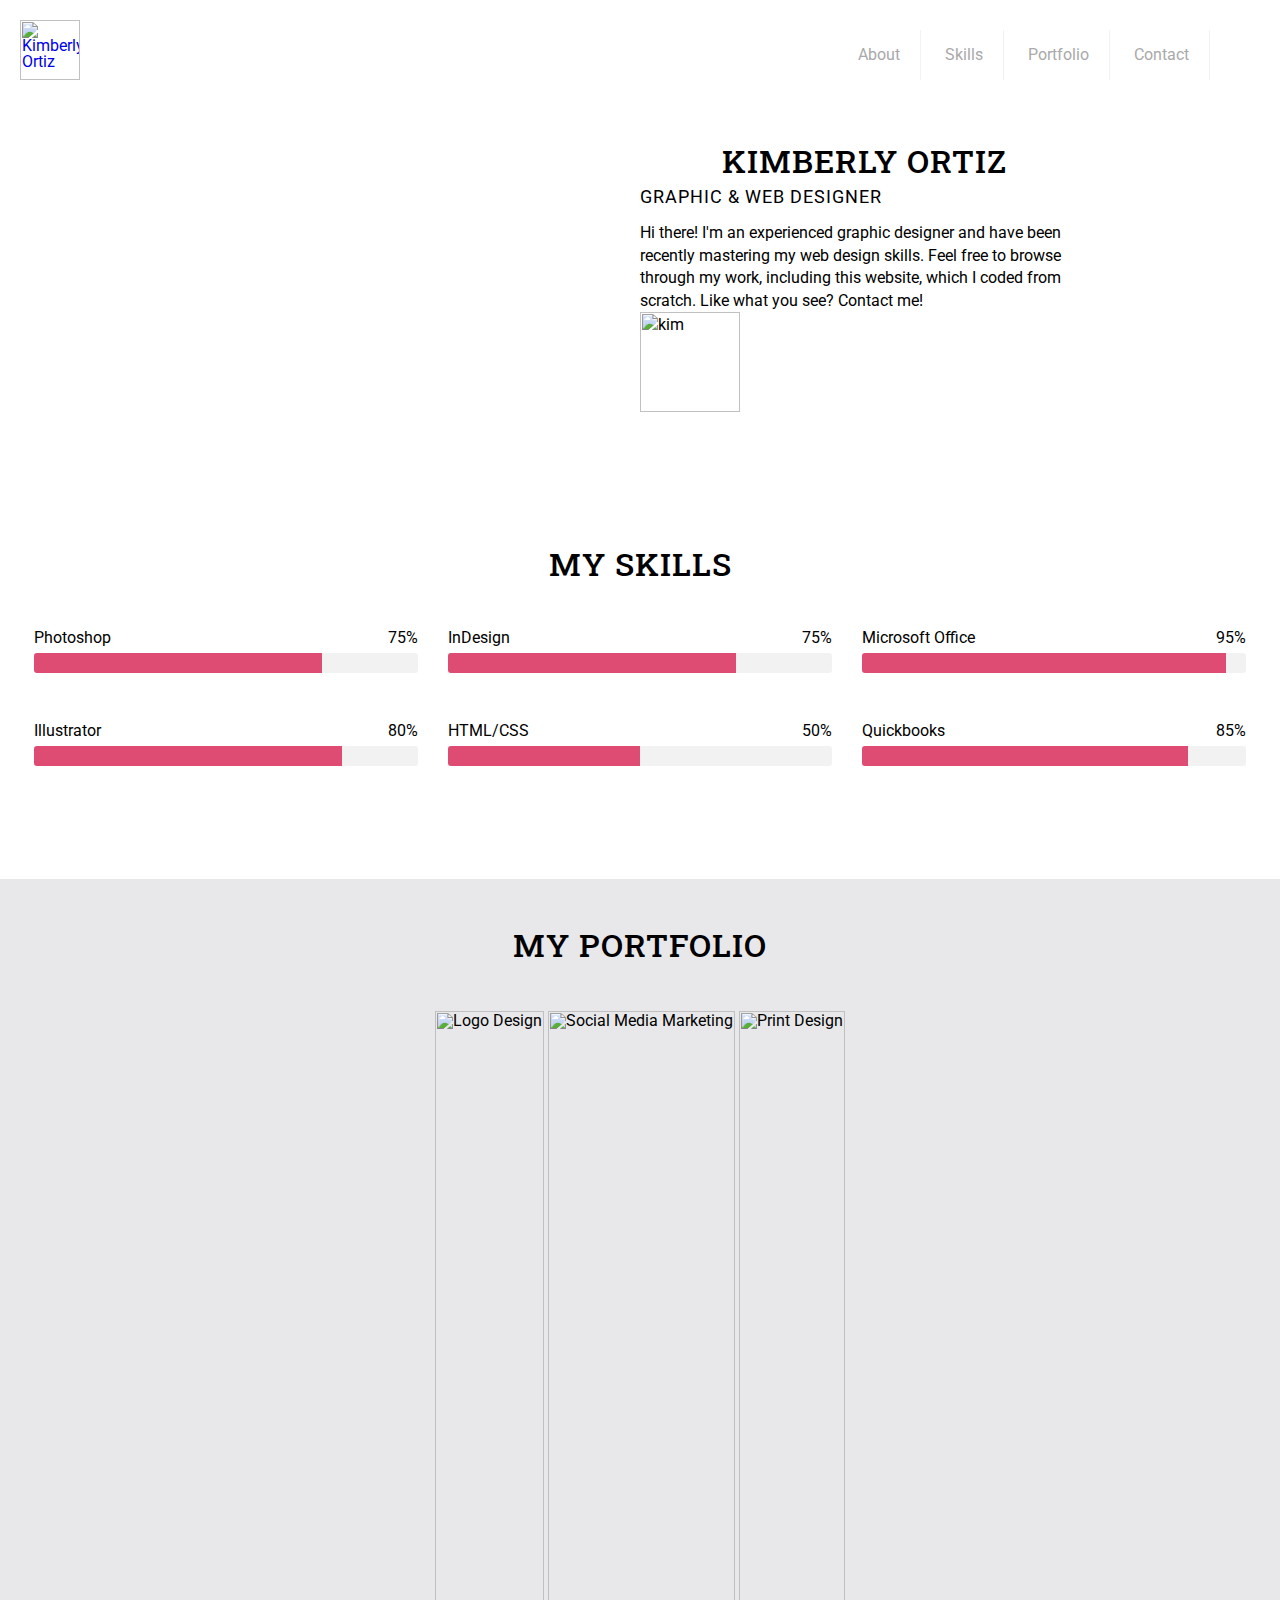
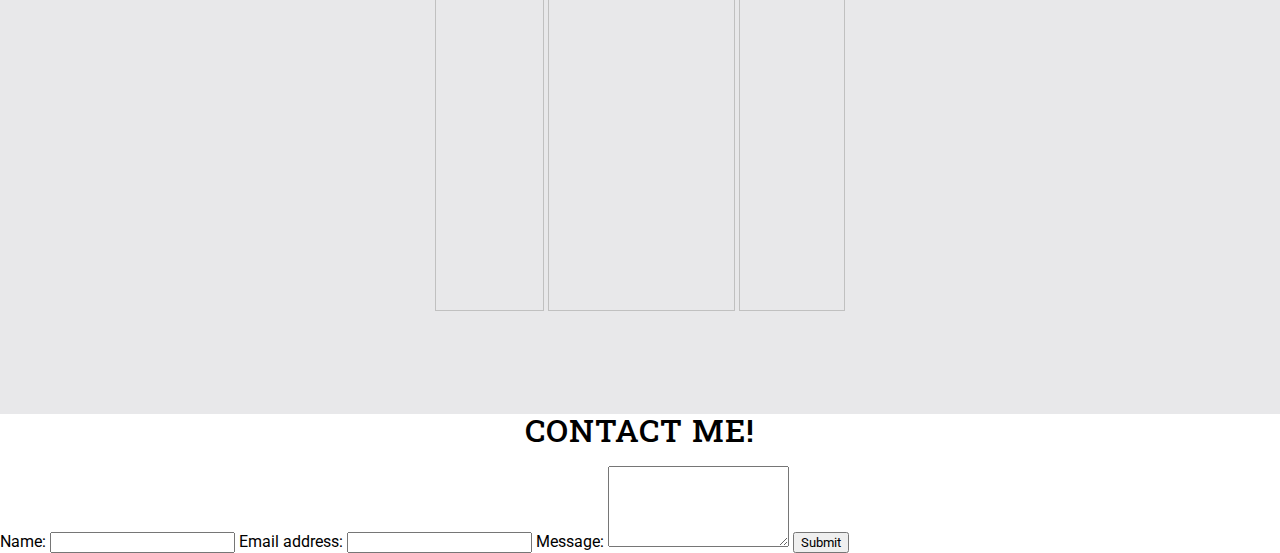
==== commit 890acb9f: "clean form" ====
--- a/index.html
+++ b/index.html
@@ -188,29 +188,18 @@
           
               <?=$thankYou ?>
 
-    <form method="post" action="contact.php">
-        <label>Name:</label>
-        <input name="sender">
-
-        <label>Email address:</label>
-        <input name="senderEmail">
-
-        <label>Message:</label>
-        <textarea rows="5" cols="20" name="message"></textarea>
-
-        <input type="submit" name="submit">
-    </form>
-        
-          
-          <form action="/action_page.php" method="post" target="_blank">
-            <label for="name">Name:</label>
-            <input type="text" id="name" name="name"><br><br>
-            <label for="email">Email:</label>
-            <input type="email" id="email" name="email"><br><br>
-            <label for="message">Message:</label>
-            <input type="text" id="message" name="message"><br><br>
-            <input type="submit" value="Submit">
-          </form>
+        <form method="post" action="contact.php">
+            <label>Name:</label>
+            <input name="sender">
+
+            <label>Email address:</label>
+            <input name="senderEmail">
+
+            <label>Message:</label>
+            <textarea rows="5" cols="20" name="message"></textarea>
+
+            <input type="submit" name="submit">
+        </form>
 
         </div>
 
